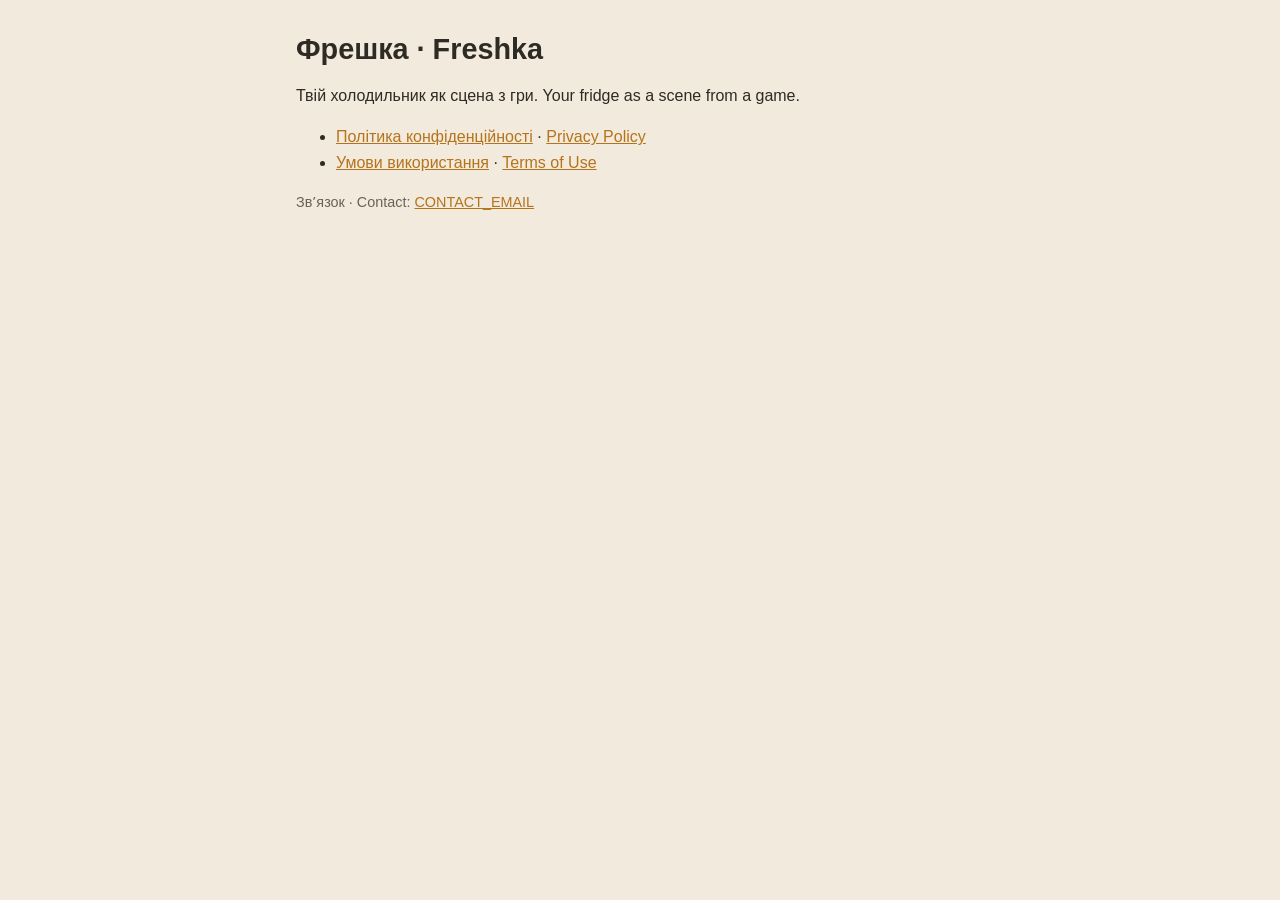
==== index.html @ b86d2744 "Privacy policy and terms of use for Freshka Co-Authored-By: Claude Opus 5.5 <noreply@anthropic.com>" ====
<!doctype html>
<html lang="uk"><head><meta charset="utf-8"><meta name="viewport" content="width=device-width,initial-scale=1">
<title>Фрешка · Freshka</title><link rel="stylesheet" href="style.css"></head>
<body><main>
<h1>Фрешка · Freshka</h1>
<p>Твій холодильник як сцена з гри. Your fridge as a scene from a game.</p>
<ul>
<li><a href="privacy.html">Політика конфіденційності</a> · <a href="privacy.html#en">Privacy Policy</a></li>
<li><a href="terms.html">Умови використання</a> · <a href="terms.html#en">Terms of Use</a></li>
</ul>
<p class="muted">Звʼязок · Contact: <a href="mailto:CONTACT_EMAIL">CONTACT_EMAIL</a></p>
</main></body></html>
---- style.css ----
:root{--bg:#F2EADC;--text:#2E2A24;--muted:#6B6257;--accent:#B5741B;--line:#D9CDB8}
@media (prefers-color-scheme:dark){:root{--bg:#1F1C18;--text:#EDE6DA;--muted:#B3A898;--accent:#E9A23B;--line:#3A342C}}
*{box-sizing:border-box}
body{margin:0;background:var(--bg);color:var(--text);font:16px/1.6 -apple-system,BlinkMacSystemFont,"Segoe UI",Roboto,sans-serif}
main{max-width:720px;margin:0 auto;padding:32px 16px 64px}
h1{font-size:1.8rem;line-height:1.2;margin:0 0 4px}
h2{font-size:1.2rem;margin:2em 0 .4em}
p,li{color:var(--text)}
.muted{color:var(--muted);font-size:.9rem}
a{color:var(--accent)}
nav{display:flex;gap:16px;margin-bottom:24px;font-size:.95rem}
hr{border:0;border-top:1px solid var(--line);margin:48px 0}
table{border-collapse:collapse;width:100%;font-size:.95rem}
td,th{border-top:1px solid var(--line);padding:8px 6px;text-align:left;vertical-align:top}
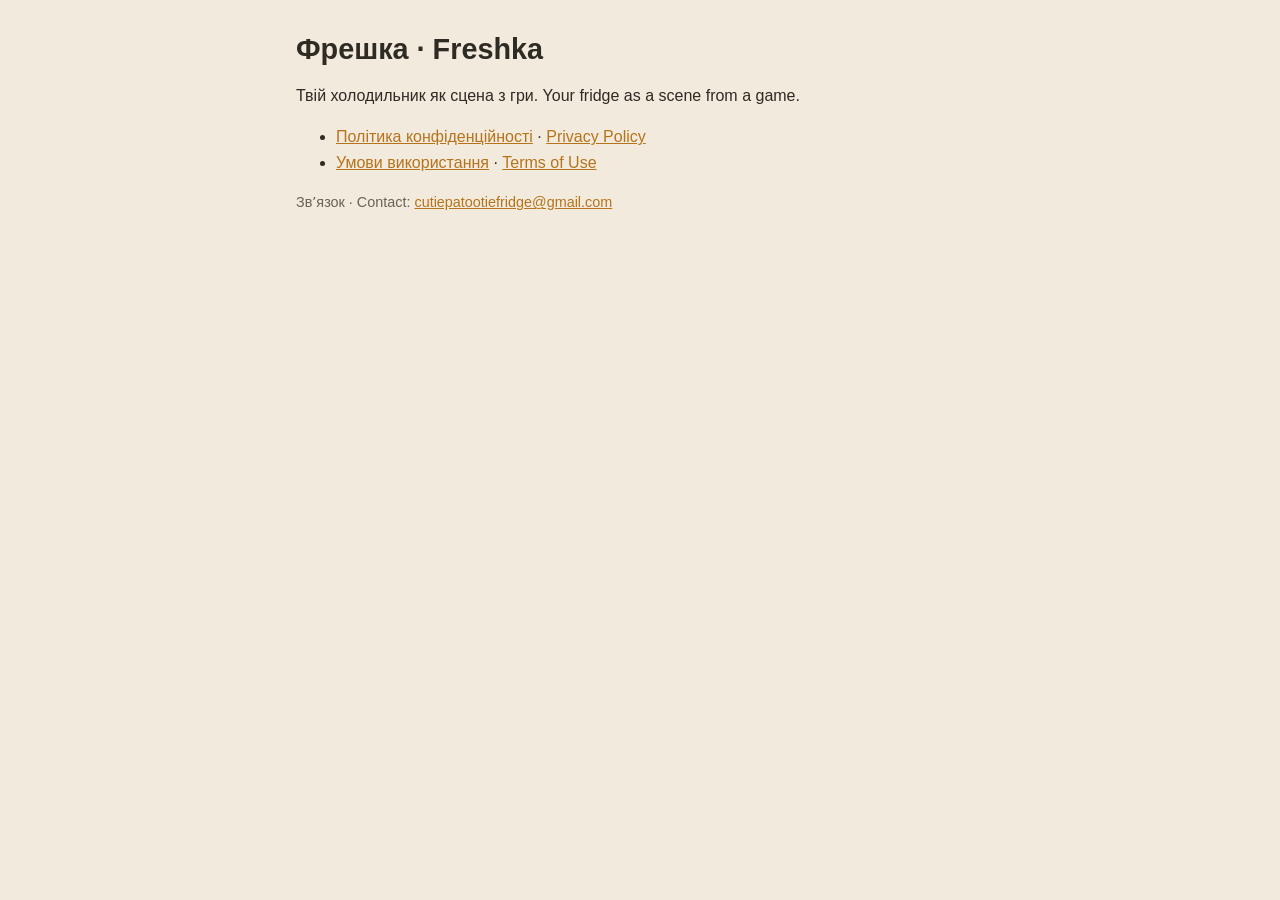
==== commit 1c053d48: "Contact email Co-Authored-By: Claude Opus 5.5 <noreply@anthropic.com>" ====
--- a/index.html
+++ b/index.html
@@ -8,5 +8,5 @@
 <li><a href="privacy.html">Політика конфіденційності</a> · <a href="privacy.html#en">Privacy Policy</a></li>
 <li><a href="terms.html">Умови використання</a> · <a href="terms.html#en">Terms of Use</a></li>
 </ul>
-<p class="muted">Звʼязок · Contact: <a href="mailto:CONTACT_EMAIL">CONTACT_EMAIL</a></p>
+<p class="muted">Звʼязок · Contact: <a href="mailto:cutiepatootiefridge@gmail.com">cutiepatootiefridge@gmail.com</a></p>
 </main></body></html>
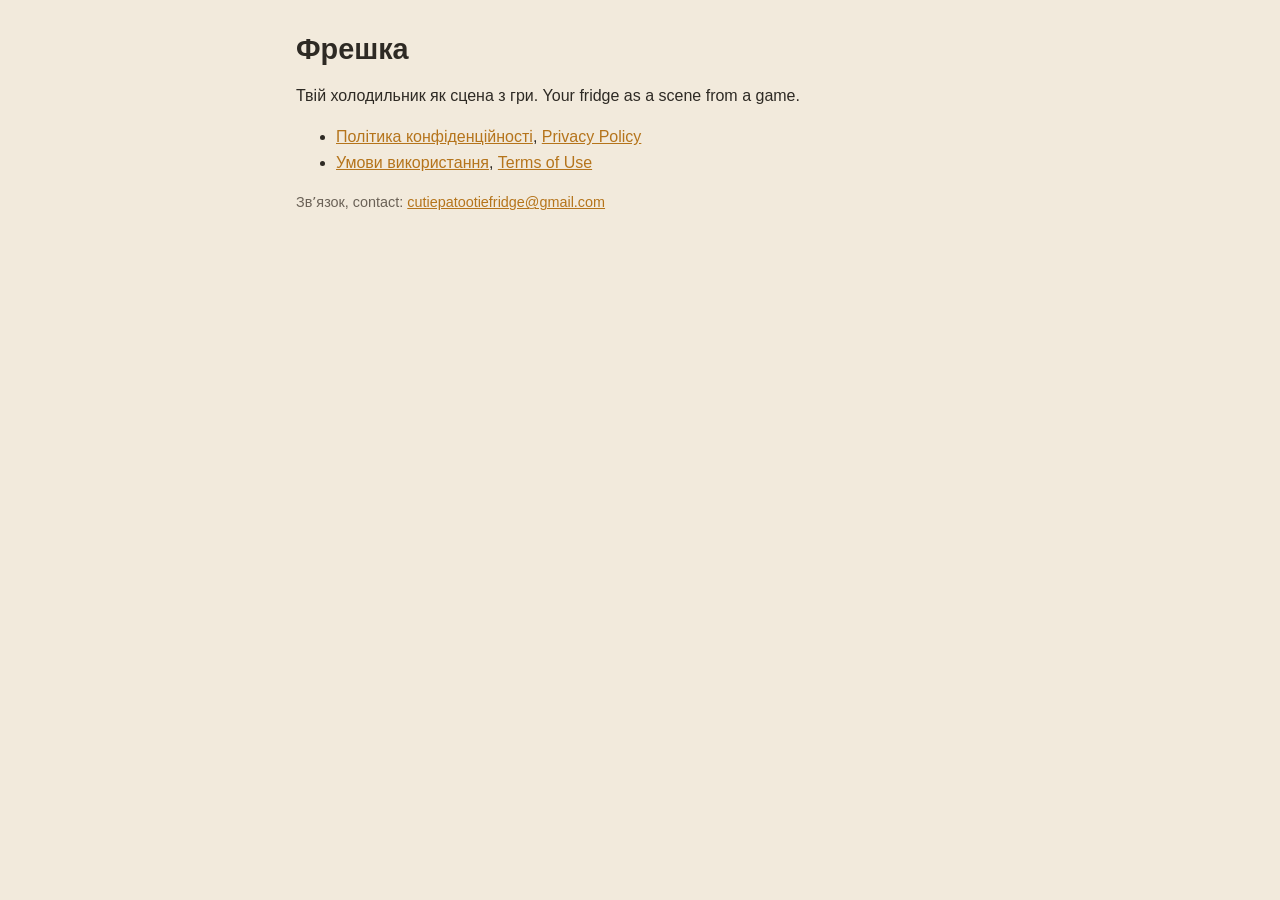
==== commit fe7cc9e0: "Policy for the EU and Ukraine: legal bases, rights, transfers, Gmail, what stays after deletion Co-A" ====
--- a/index.html
+++ b/index.html
@@ -1,12 +1,12 @@
 <!doctype html>
 <html lang="uk"><head><meta charset="utf-8"><meta name="viewport" content="width=device-width,initial-scale=1">
-<title>Фрешка · Freshka</title><link rel="stylesheet" href="style.css"></head>
+<title>Фрешка, Freshka</title><link rel="stylesheet" href="style.css"></head>
 <body><main>
-<h1>Фрешка · Freshka</h1>
+<h1>Фрешка</h1>
 <p>Твій холодильник як сцена з гри. Your fridge as a scene from a game.</p>
 <ul>
-<li><a href="privacy.html">Політика конфіденційності</a> · <a href="privacy.html#en">Privacy Policy</a></li>
-<li><a href="terms.html">Умови використання</a> · <a href="terms.html#en">Terms of Use</a></li>
+<li><a href="privacy.html">Політика конфіденційності</a>, <a href="privacy.html#en">Privacy Policy</a></li>
+<li><a href="terms.html">Умови використання</a>, <a href="terms.html#en">Terms of Use</a></li>
 </ul>
-<p class="muted">Звʼязок · Contact: <a href="mailto:cutiepatootiefridge@gmail.com">cutiepatootiefridge@gmail.com</a></p>
+<p class="muted">Звʼязок, contact: <a href="mailto:cutiepatootiefridge@gmail.com">cutiepatootiefridge@gmail.com</a></p>
 </main></body></html>
